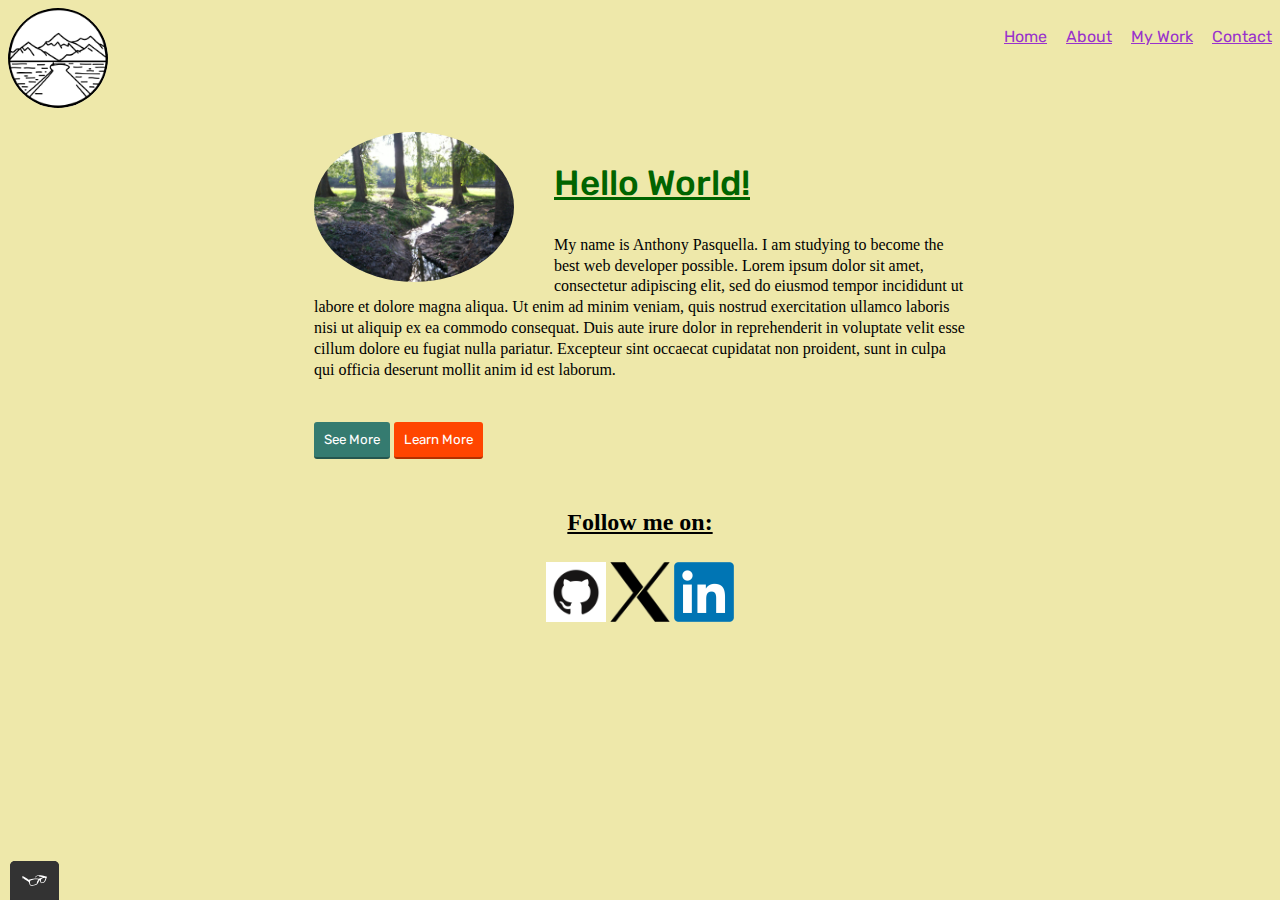
==== index.html @ a96be633 "added project files" ====
<!DOCTYPE html>
<html lang="en">

<head class="page-header">
    <meta charset="utf-8">
    <title>Pasquella's First Website</title>
    <link rel="shortcut icon" href="img/favicon.ico" type="image/x-icon">
    <link rel="preconnect" href="https://fonts.googleapis.com">
    <link rel="preconnect" href="https://fonts.gstatic.com" crossorigin>
    <link href="https://fonts.googleapis.com/css2?family=Rubik:ital,wght@0,300..900;1,300..900&display=swap" rel="stylesheet"> 
    <link rel="stylesheet" type="text/css" href="css/style.production.css">
    <meta name="viewport" content="width=device-width, initial-scale=1">
</head>


<body>

    <header class = "page-header">
      <img src="img/mountain-pass.png" class="header-logo" alt="logo" width="100" height="100">
      <nav role="menubar" class="page-header__item" >
        <ul role="menubar" class="navigation-list">
         
          <li role = "presentation" >
         <a href="index.html" role="menuitem" class="navigation-list__item navigation-list__item--active" >Home</a> </li>
  
         <li role = "presentation" > 
         <a href="about.html" role="menuitem" class="navigation-list__item">About</a> </li>
  
         <li role = "presentation">
         <a href="My_Work.html" role="menuitem" class="navigation-list__item">My Work</a> </li>
         
         <li role ="presentation" >
         <a href="contact.html" role="menuitem" class="navigation-list__item"> Contact</a> </li>
        
        </ul>
      </nav>
    </header>

  <main class="profile">
    <img src="img/Creek.jpg" class= "profile-portrait" alt="A photograph of Texas Creek" height="120" width="120">
    <h1>Hello World!</h1>
    <p>My name is Anthony Pasquella. I am studying to become the best <span>web </span> developer possible.  Lorem ipsum dolor sit amet, consectetur adipiscing elit, sed do eiusmod tempor incididunt ut labore et dolore magna aliqua. Ut enim ad minim veniam, quis nostrud exercitation ullamco laboris nisi ut aliquip ex ea commodo consequat. Duis aute irure dolor in reprehenderit in voluptate velit esse cillum dolore eu fugiat nulla pariatur. Excepteur sint occaecat cupidatat non proident, sunt in culpa qui officia deserunt mollit anim id est laborum.</p>
    
    <br>
    <button type="button">See More</button> 
    <button class="button__secondary">Learn More</button>
    
  </main>

  
<footer class="page__footer">
  <p class="text__footer"><b> Follow me on:</b></p>
    <div class="social__media"></div>  
    <a href="https://github.com/" target="_blank"> <img src= "img/GitHUb.png" alt="Github" width="60" height="60"></a>
    <a href="https://twitter.com/home" target="_blank"> <img src="img/X.png" alt="Twitter" width="60" height="60"></a>
    <a href="http://www.linkedin.com/" target="_blank"> <img src="img/LinkedIn.png" alt="LinkedIn" width="60" height="60"> </a>
</footer>
    <script src="js/tota11y.min.js"></script>
    
</body>
</html>
---- css/style.production.css ----
* {
  box-sizing: border-box;
}

body {
  background-color: palegoldenrod;
  font-family: 'Rubik'; 
  font-weight: 400;
  font-size: 16px;
  line-height: 1.6;
}

h1 {
  color:darkgreen;
  font-size: 35px;
  font-weight: 500;
  font-style: bold;
  text-decoration: underline
}

h2 {
  color: forestgreen;
  font-size: 20px;
  font-weight: 400;
  font-style: italic;
  text-decoration: none;
}


p{
  color: black;
  font-size: 16px;
  line-height: 1.3;
  font-family:Georgia, 'Times New Roman', Times, serif
}

a {
  color: darkorchid;
}

a:visited {
 
  color: darkmagenta;
}

a:hover {
 outline: 4px solid orangered;
  text-decoration: none;
}

a:focus {
 outline: 4px solid orangered;
  text-decoration: none;
}

a:active {
  
  color: seagreen;
}

.button {
  border: none;
  display: inline-block;
  font-family: inherit;
  background-color: #357b70;
  color: white;
  text-decoration: none;
  padding: 10px;
  border-radius: 3px;
  border-bottom: 2px solid rgba(0, 0, 0, 0.3);
  transition: opacity 0.9s;
}

button {
  border: none;
  display: inline-block;
  font-family: inherit;
  background-color: #357b70;
  color: white;
  text-decoration: none;
  padding: 10px;
  border-radius: 3px;
  border-bottom: 2px solid rgba(0, 0, 0, 0.3);
  transition: opacity 0.9s;
}


button:hover {
  background-color:darkmagenta;
  cursor: pointer;
  opacity: 1.0;
}

button:active {
  background-color:midnightblue;
  border:2px solid darkmagenta;
}

button:focus {
  background-color:midnightblue;
  border:2px solid darkmagenta;
}

.button__secondary {
  background-color:orangered;
  color:white;
}

button { 
  border: none;
  display: inline-block;
  font-family: inherit;
  background-color: #357b70;
  color:white;
  text-decoration: none;
  padding: 10px;
  border-radius: 3px;
  border-bottom: 2px solid rgba(0, 0, 0, 0.3);
  transition-duration: 0.2s;
  transition-property: opacity;
}

.button { 
  border: none;
  display: inline-block;
  font-family: inherit;
  background-color: #357b70;
  color:white;
  text-decoration: none;
  padding: 10px;
  border-radius: 3px;
  border-bottom: 2px solid rgba(0, 0, 0, 0.3);
  transition-duration: 0.2s;
  transition-property: opacity;
}
button:hover, button:focus,
.button:hover, .button:focus {
  cursor: pointer;
  opacity: 0.8;
}

.button, button {
  display: inline-block;
  font-family: inherit;
  transition: 0.8s ease background-color color;
  transition-property: opacity;
}

.profile-portrait {
  float: left;
  width: 200px;
  height: auto;
  margin-right: 40px;
  border-radius: 50%;
}

.profile{
  display: flexbox;
  max-width: 700px;
  margin: 0 auto;
  padding: 24px;
}

.page-header {
display: flex;
width: 100%;

}

.page-header__item {
flex: 0 1 200px;
}

.page-header .page-header__item:last-child {
flex-grow: 1;
text-align: right;
}

.navigation-list {
list-style-type: none;
}

.navigation-list li {
display: inline-block;
margin-left: 15px;
}
.header-logo {
float: left;
border-radius: 75%;
}

.grid__item {
display: inline-block;
width: 33%;
}

@supports (display: grid) {
.grid {
  display: grid;
  grid-template-columns: 1fr 1fr 1fr;
  grid-gap: 30px;
  margin: 50;
  padding: 25px;

}

.grid__item {
  display: grid;
  background-color: lightpink;
  width: auto;
  min-height: auto;
  margin: 0;
  justify-content: center;
}    

.grid__item:last-child {
grid-column-start: 3;
grid-column-end: 3;
grid-row-start: 2;
grid-row-end: 3;
}

.grid__text{
display:flexbox;
justify-content: center;
}
.grid__item:hover{
transform: scale(1.05);
cursor: pointer;
}
}

footer {
position: relative;
width: 100%;
left: 0;
bottom: 0;
text-align: center;

}

.page__footer {
display: flexbox;
justify-content: center;

}

.text__footer {
font-size: 24px; 
text-decoration: underline;

}
@media all and (max-width: 750px) {
.grid {
  grid-template-columns: 1fr 1fr;
}
}
@media all and (min-width: 400px) and (max-width: 750px){
.grid {
  grid-template-columns: 1fr 1fr;
}
}
@media all and (max-width: 750px) {
.grid {
  grid-gap: 10px;
}
.grid__item:last-child {
  grid-column: auto / auto;
  grid-row: auto / auto;
}

h2 {
  font-size: 10px;
}
h1 {
  font-size: 20px;
}
}
@keyframes color-change {
0% {
  fill: #edc655;
}
50% {
  fill: #fcffad;
}
100% {
  fill: #f76414
}
}
@keyframes color-change {
0% {
  fill: #edc655;
}
50% {
  fill: #fcffad;
}
100% {
  fill: #f76414;
}
}
/* Animation applied to the cloud */
@keyframes cloud-move-1 {
  from {
    transform: translate(100px, 160px);
  }
  to {
    transform: translate(600px, 160px);
  }
}

@keyframes cloud-move-2 {
  from {
    transform: translate(600px, 260px);
  }
  to {
    transform: translate(900px, 260px);
  }
}

.sun {
  animation: 2s color-change infinite alternate linear;
}

.cloud-front {
  scale: 200%;
  animation: 45s cloud-move-1 infinite alternate linear;
}

.cloud-back {
  animation: 45s cloud-move-2 infinite alternate linear;
}
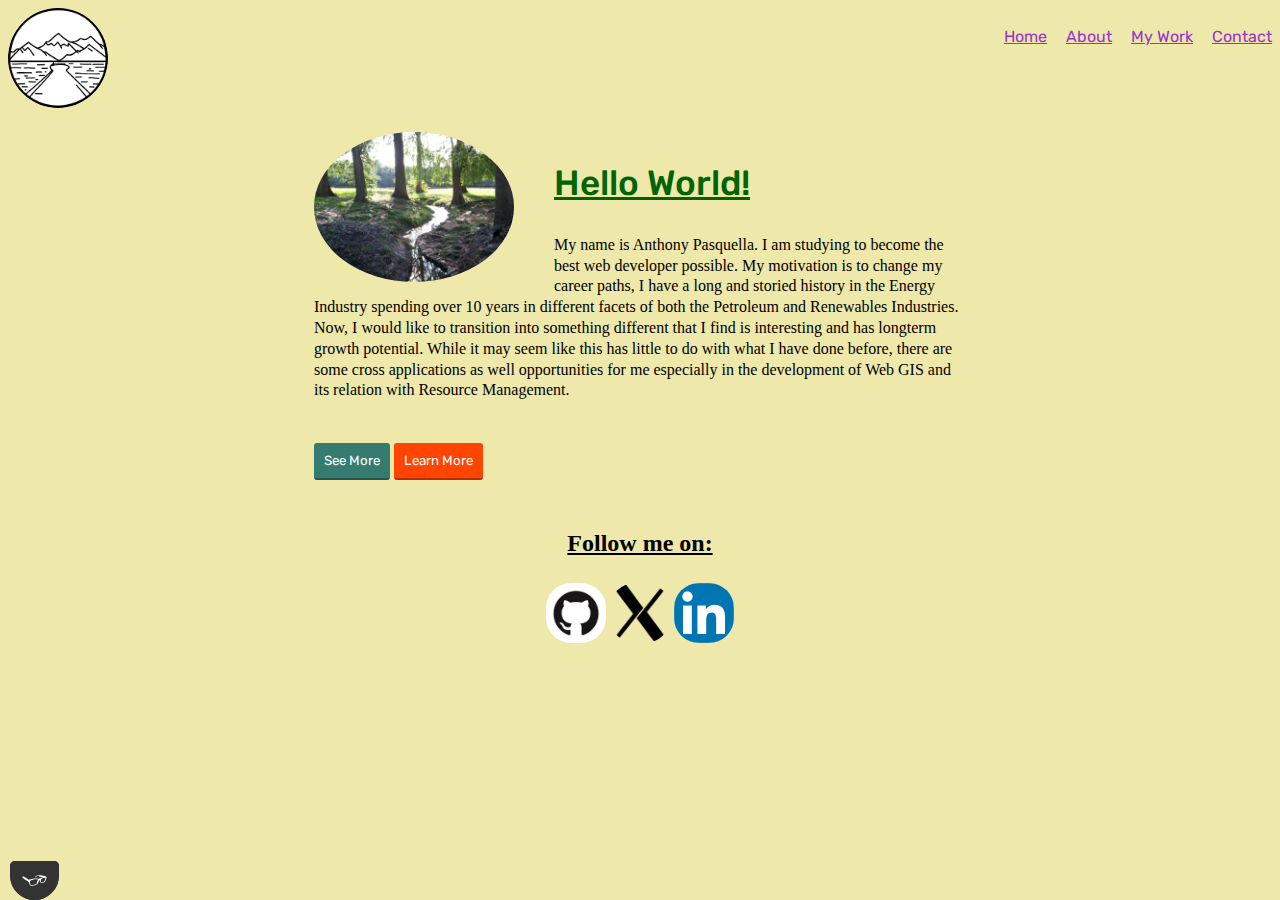
==== commit aac6628c: "Minor changes to CSS, removed placeholder texts" ====
--- a/index.html
+++ b/index.html
@@ -39,7 +39,7 @@
   <main class="profile">
     <img src="img/Creek.jpg" class= "profile-portrait" alt="A photograph of Texas Creek" height="120" width="120">
     <h1>Hello World!</h1>
-    <p>My name is Anthony Pasquella. I am studying to become the best <span>web </span> developer possible.  Lorem ipsum dolor sit amet, consectetur adipiscing elit, sed do eiusmod tempor incididunt ut labore et dolore magna aliqua. Ut enim ad minim veniam, quis nostrud exercitation ullamco laboris nisi ut aliquip ex ea commodo consequat. Duis aute irure dolor in reprehenderit in voluptate velit esse cillum dolore eu fugiat nulla pariatur. Excepteur sint occaecat cupidatat non proident, sunt in culpa qui officia deserunt mollit anim id est laborum.</p>
+    <p>My name is Anthony Pasquella. I am studying to become the best <span>web </span> developer possible.  My motivation is to change my career paths, I have a long and storied history in the Energy Industry spending over 10 years in different facets of both the Petroleum and Renewables Industries. Now, I would like to transition into something different that I find is interesting and has longterm growth potential.  While it may seem like this has little to do with what I have done before, there are some cross applications as well opportunities for me especially in the development of Web GIS and its relation with Resource Management.</p>
     
     <br>
     <button type="button">See More</button> 
--- a/css/style.production.css
+++ b/css/style.production.css
@@ -1,5 +1,6 @@
 * {
   box-sizing: border-box;
+  border-radius: 25px;
 }
 
 body {
@@ -19,11 +20,12 @@
 }
 
 h2 {
-  color: forestgreen;
+  color: #006400;
   font-size: 20px;
   font-weight: 400;
   font-style: italic;
   text-decoration: none;
+  
 }
 
 
@@ -199,18 +201,21 @@
   display: grid;
   grid-template-columns: 1fr 1fr 1fr;
   grid-gap: 30px;
-  margin: 50;
   padding: 25px;
+
 
 }
 
 .grid__item {
   display: grid;
-  background-color: lightpink;
+  background-color: #ffb6c1;
   width: auto;
   min-height: auto;
   margin: 0;
   justify-content: center;
+  box-shadow: rgba(0, 0, 0, 0.16) 0px 1px 4px, rgb(51, 51, 51) 0px 0px 0px 3px;
+  border-radius: 25px;
+ 
 }    
 
 .grid__item:last-child {
@@ -268,13 +273,6 @@
   grid-column: auto / auto;
   grid-row: auto / auto;
 }
-
-h2 {
-  font-size: 10px;
-}
-h1 {
-  font-size: 20px;
-}
 }
 @keyframes color-change {
 0% {
@@ -284,31 +282,12 @@
   fill: #fcffad;
 }
 100% {
-  fill: #f76414
-}
-}
-@keyframes color-change {
-0% {
-  fill: #edc655;
-}
-50% {
-  fill: #fcffad;
-}
-100% {
   fill: #f76414;
 }
 }
 /* Animation applied to the cloud */
+
 @keyframes cloud-move-1 {
-  from {
-    transform: translate(100px, 160px);
-  }
-  to {
-    transform: translate(600px, 160px);
-  }
-}
-
-@keyframes cloud-move-2 {
   from {
     transform: translate(600px, 260px);
   }
@@ -321,11 +300,6 @@
   animation: 2s color-change infinite alternate linear;
 }
 
-.cloud-front {
-  scale: 200%;
+.cloud-back {
   animation: 45s cloud-move-1 infinite alternate linear;
-}
-
-.cloud-back {
-  animation: 45s cloud-move-2 infinite alternate linear;
 }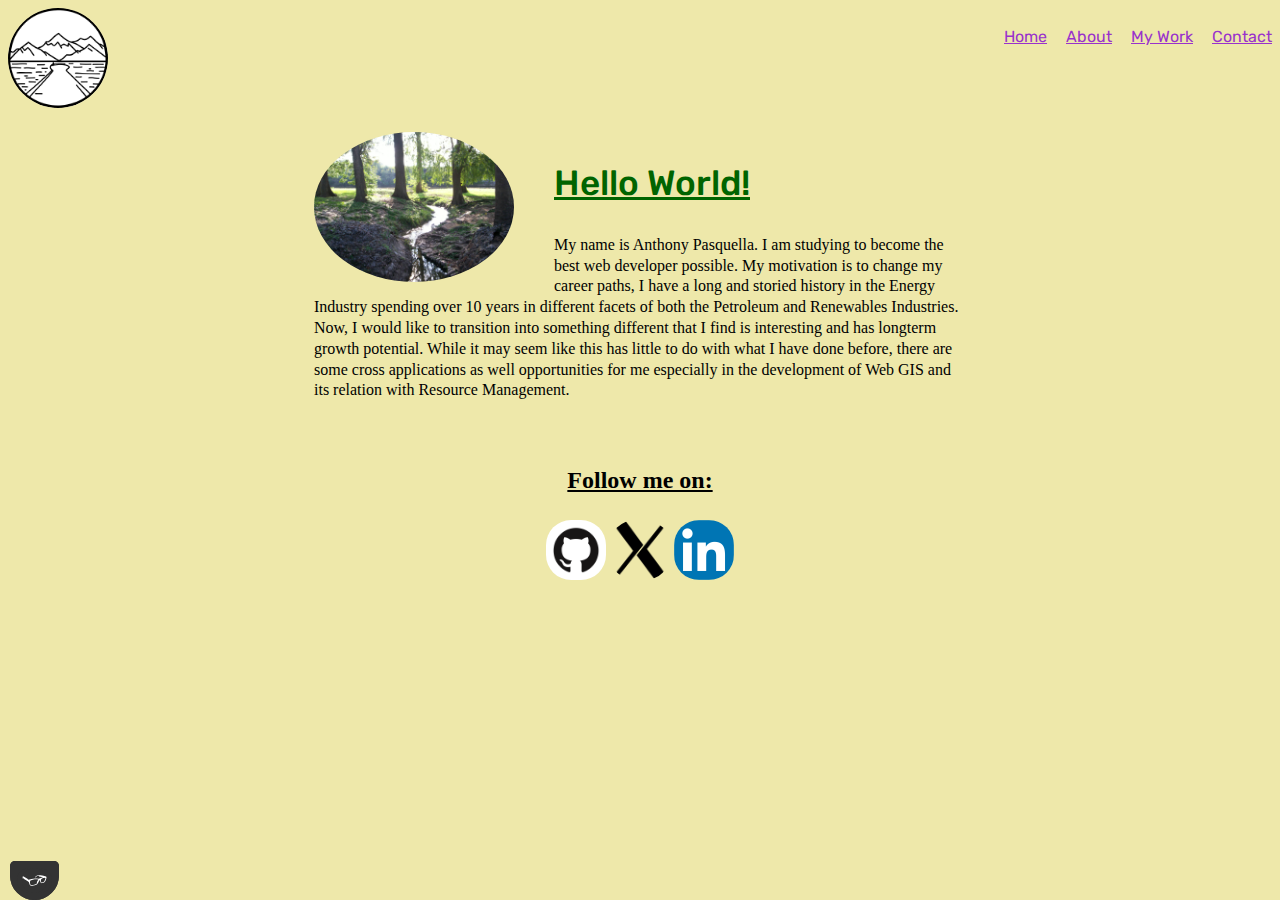
==== commit 6095cf36: "removed non functional buttons" ====
--- a/index.html
+++ b/index.html
@@ -41,9 +41,7 @@
     <h1>Hello World!</h1>
     <p>My name is Anthony Pasquella. I am studying to become the best <span>web </span> developer possible.  My motivation is to change my career paths, I have a long and storied history in the Energy Industry spending over 10 years in different facets of both the Petroleum and Renewables Industries. Now, I would like to transition into something different that I find is interesting and has longterm growth potential.  While it may seem like this has little to do with what I have done before, there are some cross applications as well opportunities for me especially in the development of Web GIS and its relation with Resource Management.</p>
     
-    <br>
-    <button type="button">See More</button> 
-    <button class="button__secondary">Learn More</button>
+  
     
   </main>
 
